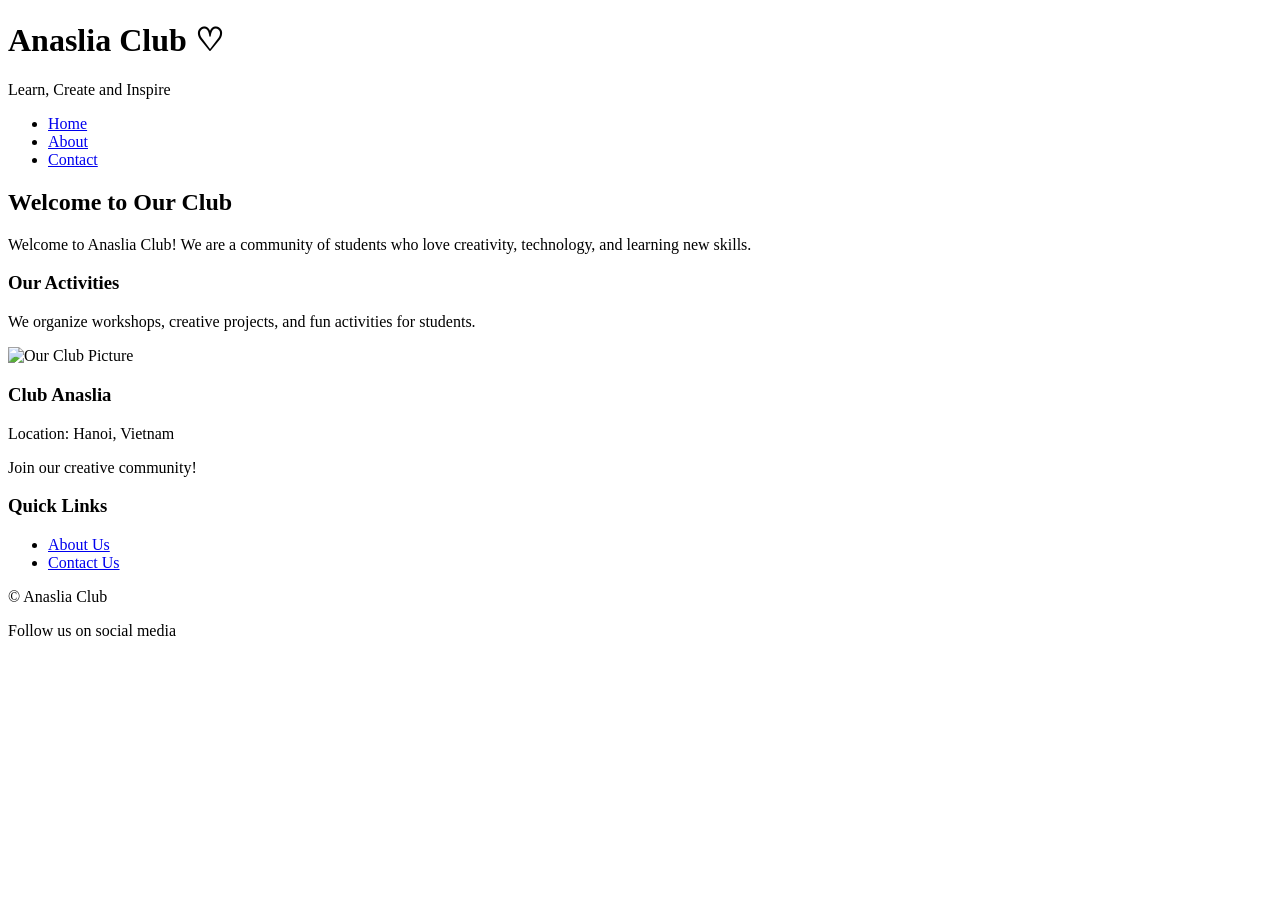
==== Project/index.html @ c1137eff "HW5: Add semantic HTML layout and CSS" ====
<!DOCTYPE html>
<html lang="en">
<head>
    <meta charset="UTF-8">
    <meta name="viewport"
          content="width=device-width, initial-scale=1.0">
    <title>My Creative Club</title>
    <link rel="stylesheet" href="css/style.css">
</head>
<body>

    <header>
        <h1>Anaslia Club ♡</h1>
        <p>Learn, Create and Inspire</p>
    </header>

    <nav>
        <ul>
            <li><a href="index.html" class="active">Home</a></li>
            <li><a href="about.html">About</a></li>
            <li><a href="contact.html">Contact</a></li>
        </ul>
    </nav>

    <div class="container">
        <main>
            <h2>Welcome to Our Club</h2>
            <p>
                Welcome to Anaslia Club!
                We are a community of students
                who love creativity, technology,
                and learning new skills.
            </p>

            <h3>Our Activities</h3>
            <p>
                We organize workshops, creative
                projects, and fun activities
                for students.
            </p>

            <img src="images/myphoto.jpg"
                 alt="Our Club Picture">
        </main>

        <aside>
            <h3>Club Anaslia</h3>
            <p>Location: Hanoi, Vietnam</p>
            <p>Join our creative community!</p>

            <h3>Quick Links</h3>
            <ul>
                <li><a href="about.html">About Us</a></li>
                <li><a href="contact.html">Contact Us</a></li>
            </ul>
        </aside>
    </div>

    <footer>
        <p>&copy; Anaslia Club</p>
        <p>Follow us on social media</p>
    </footer>

</body>
</html>
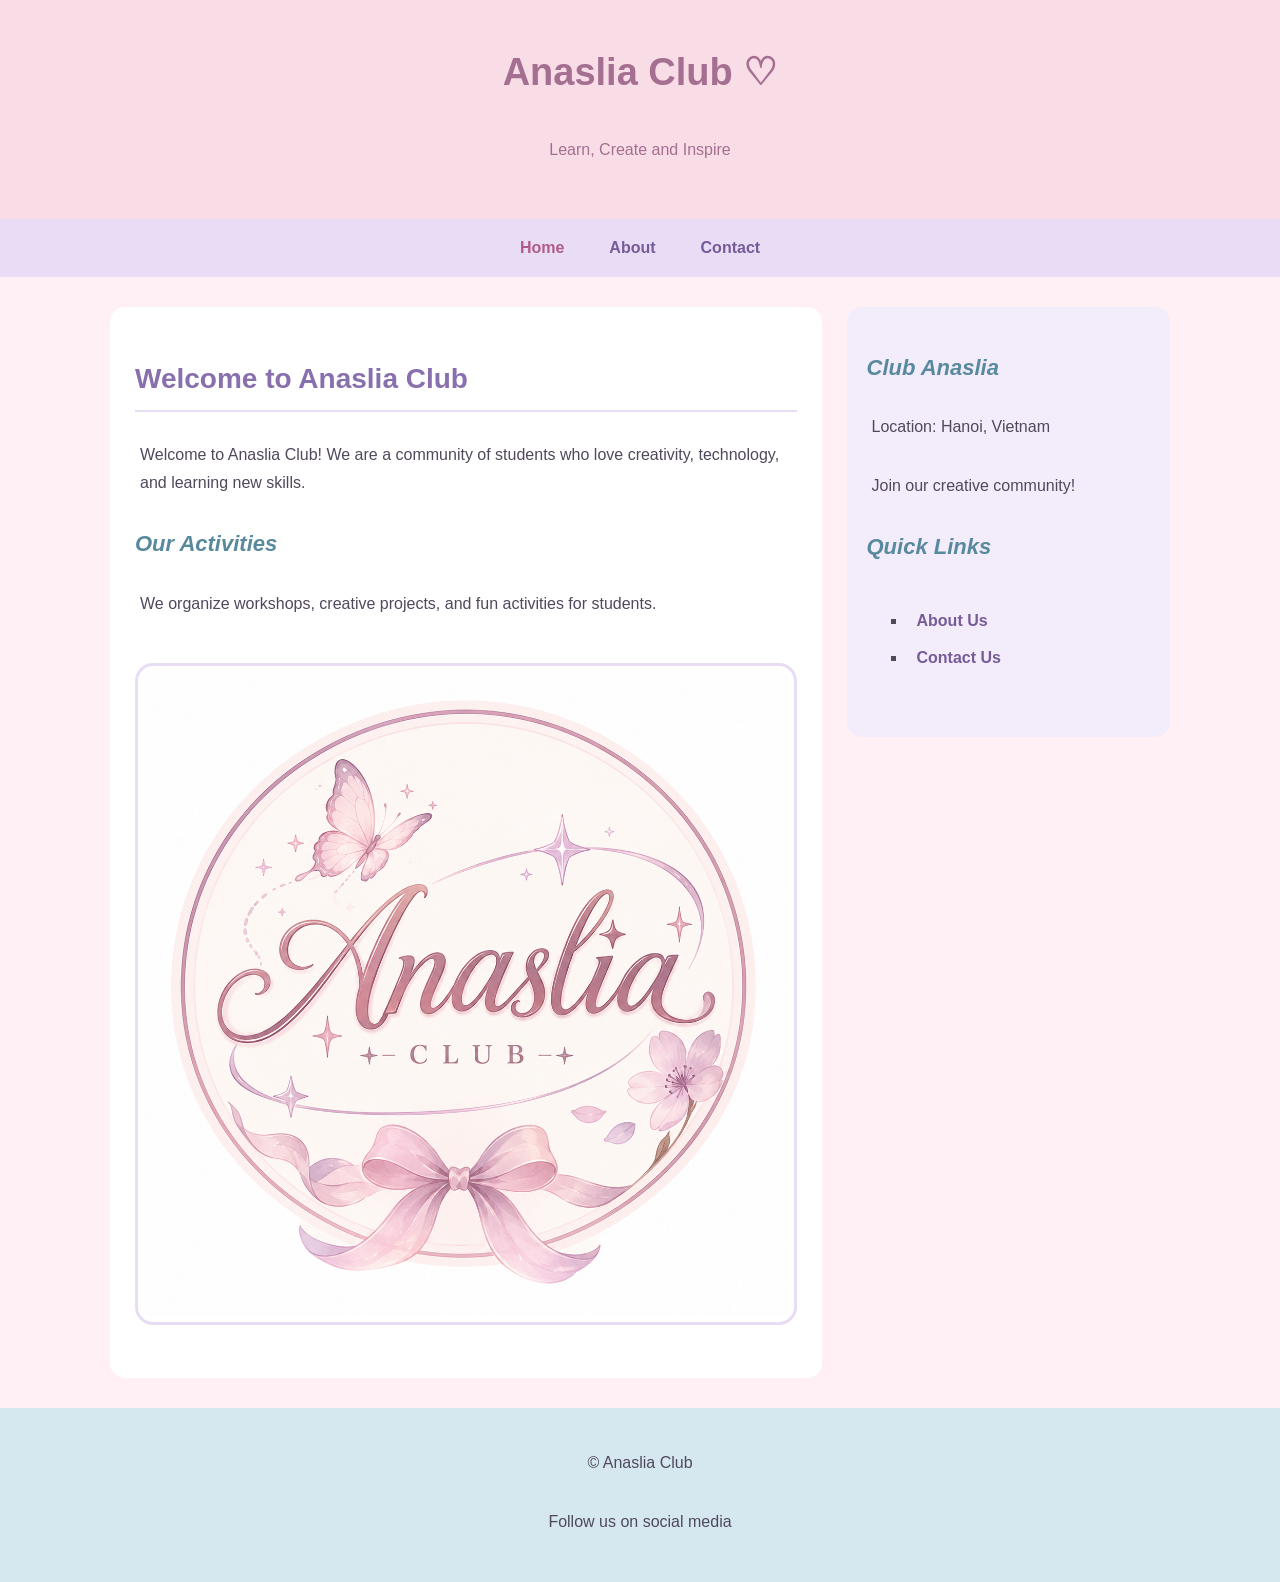
==== commit f21e01c3: "HW5: Update HTML CSS and images" ====
--- a/Project/index.html
+++ b/Project/index.html
@@ -6,7 +6,7 @@
     <meta name="viewport"
           content="width=device-width, initial-scale=1.0">
     <title>My Creative Club</title>
-    <link rel="stylesheet" href="css/style.css">
+    <link rel="stylesheet" href="CSS/style.css">
 </head>
 <body>
 
@@ -25,7 +25,7 @@
 
     <div class="container">
         <main>
-            <h2>Welcome to Our Club</h2>
+            <h2>Welcome to Anaslia Club</h2>
             <p>
                 Welcome to Anaslia Club!
                 We are a community of students
@@ -41,7 +41,7 @@
             </p>
 
             <img src="images/myphoto.jpg"
-                 alt="Our Club Picture">
+                 alt="My Club">
         </main>
 
         <aside>
--- a/Project/CSS/style.css
+++ b/Project/CSS/style.css
@@ -0,0 +1,197 @@
+body {
+    background-color: #FFF7F9;
+    color: #51485C;
+    font-family: Arial, sans-serif;
+    font-size: 16px;
+    line-height: 1.7;
+    margin: 30px;
+    padding: 25px;
+}
+
+h1 {
+    color: #A56F91;
+    font-size: 38px;
+    text-align: center;
+    background-color: #F8DDE7;
+    padding: 20px;
+    border-radius: 15px;
+}
+
+h2 {
+    color: #8870AE;
+    font-size: 28px;
+    border-bottom: 2px solid #E8DDF5;
+    padding-bottom: 8px;
+}
+
+h3 {
+    color: #58899D;
+    font-size: 22px;
+    font-style: italic;
+}
+
+p {
+    line-height: 1.8;
+    margin-bottom: 20px;
+    padding: 5px;
+}
+
+img {
+    max-width: 100%;
+    height: auto;
+    border: 3px solid #E8DDF5;
+    border-radius: 18px;
+    padding: 6px;
+    margin: 20px 0;
+}
+
+ul {
+    list-style-type: square;
+    background-color: #F3ECFA;
+    padding: 20px 20px 20px 40px;
+    border-radius: 12px;
+}
+
+li {
+    margin-bottom: 10px;
+}
+
+nav {
+    text-align: center;
+    background-color: #E8DDF5;
+    padding: 15px;
+    border-radius: 12px;
+}
+
+a {
+    color: #765B99;
+    text-decoration: none;
+    font-weight: bold;
+    margin: 0 10px;
+}
+
+a:hover {
+    color: #B05C88;
+    text-decoration: underline;
+}
+
+* {
+    box-sizing: border-box;
+}
+
+body {
+    margin: 0;
+    padding: 0;
+    background-color: #FFF7F9;
+    color: #51485C;
+    font-family: Arial, sans-serif;
+}
+
+header {
+    background-color: #F8DDE7;
+    color: #A56F91;
+    text-align: center;
+    padding: 30px 20px;
+}
+
+header h1 {
+    background: transparent;
+    margin: 0;
+    padding: 10px;
+}
+
+nav {
+    background-color: #E8DDF5;
+    padding: 15px;
+    text-align: center;
+    border-radius: 0;
+}
+
+nav ul {
+    display: flex;
+    justify-content: center;
+    gap: 25px;
+    list-style: none;
+    padding: 0;
+    margin: 0;
+    background: transparent;
+}
+
+nav li {
+    margin: 0;
+}
+
+nav a {
+    color: #765B99;
+    text-decoration: none;
+    font-weight: bold;
+}
+
+nav a:hover,
+nav a.active {
+    color: #B05C88;
+}
+
+.container {
+    display: flex;
+    gap: 25px;
+    max-width: 1100px;
+    margin: 30px auto;
+    padding: 0 20px;
+    align-items: flex-start;
+}
+
+main {
+    flex: 7;
+    min-width: 0;
+    background-color: #FFFFFF;
+    padding: 25px;
+    border-radius: 15px;
+}
+
+aside {
+    flex: 3;
+    min-width: 0;
+    background-color: #F3ECFA;
+    padding: 20px;
+    border-radius: 15px;
+}
+
+aside ul {
+    background: transparent;
+}
+
+footer {
+    background-color: #D5E8F0;
+    color: #51485C;
+    text-align: center;
+    padding: 20px;
+    width: 100%;
+}
+
+@media (max-width: 700px) {
+    .container {
+        flex-direction: column;
+    }
+
+    main, aside {
+        width: 100%;
+    }
+
+    nav ul {
+        flex-wrap: wrap;
+    }
+}
+body {
+    background-color: #FFF0F5;
+}
+
+h1 {
+    color: #A56F91;
+}
+.club-logo {
+    width: 120px;
+    height: auto;
+    border-radius: 50%;
+    border: none;
+}
